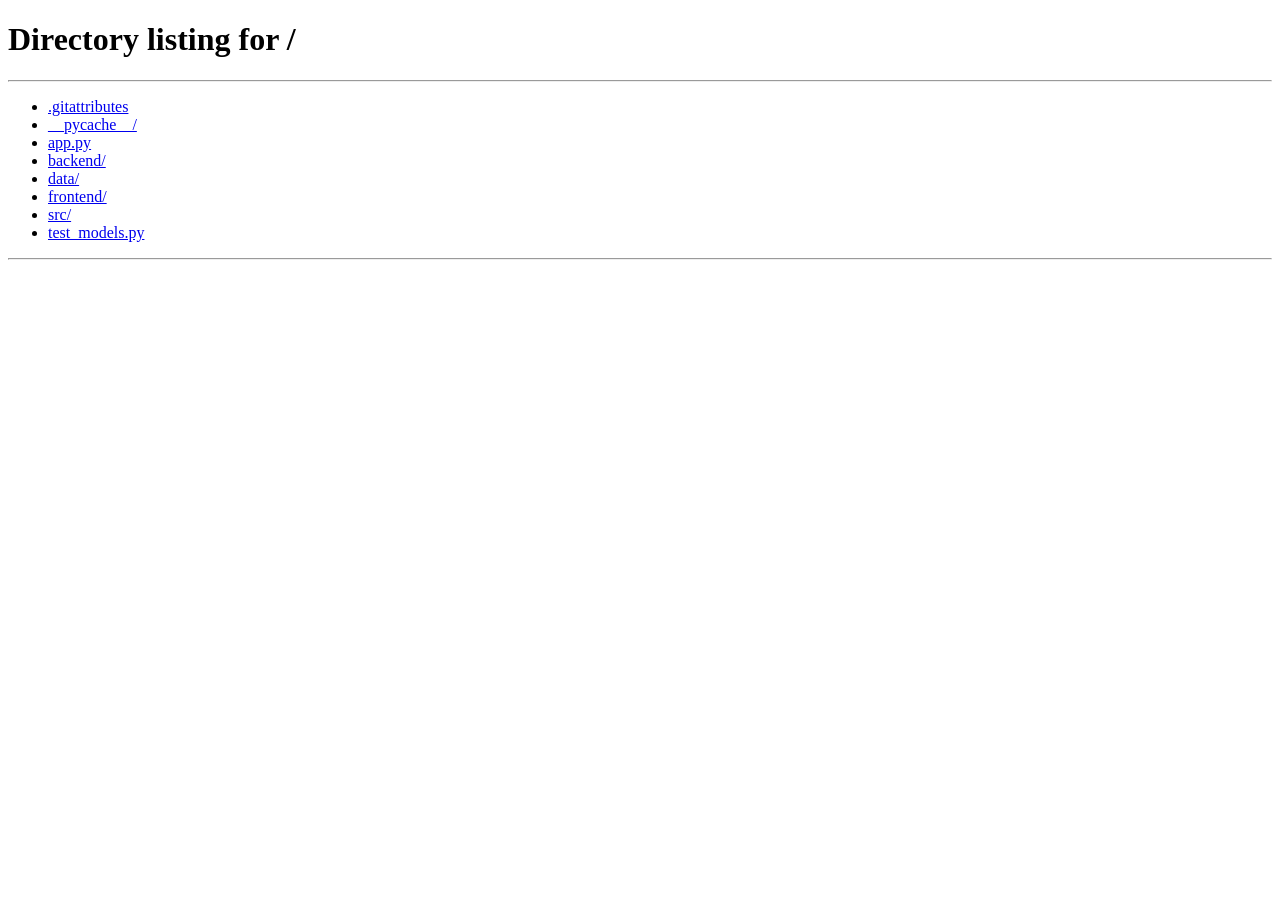
==== frontend/index.html @ 4ea3aebf "Complete SOCIUS tests Complete SOCIUS proyect for the tests" ====
<!DOCTYPE html>
<html lang="es">
<head>
    <meta charset="UTF-8">
    <title>SOCIUS</title>
    <link rel="icon" type="image/png" href="imgs/logo.png">
    <link rel="stylesheet" href="css/indexStyle.css">
</head>
<body>

    <header>
        <img src="imgs/purplesocius.png" alt="Socius">
    </header>

    <div class="chat-box">
        <div class="chat-header">
            <span class="chat-title">Socius Assistant</span>
            <div class="status-badge">
                <span class="status-dot"></span> En vivo
            </div>
        </div>
        
        <div class="messages" id="msgs">
            <div class="msg bot">
                Hola, bienvenido a Socius. Estoy aquí para acompañarte. ¿De qué te gustaría hablar hoy?
                
                <!-- OPCIONES DE INICIO RÁPIDO -->
                <div class="quick-prompts">
                    <div class="prompt-card" onclick="sendQuick('Me siento algo estresado hoy')">
                        Me siento algo estresado hoy
                    </div>
                    <div class="prompt-card" onclick="sendQuick('Quiero hablar sobre mi jornada de trabajo')">
                        Quiero hablar sobre mi jornada de trabajo
                    </div>
                    <div class="prompt-card" onclick="sendQuick('Necesito un momento para recuperar la calma')">
                        Necesito un momento para recuperar la calma
                    </div>
                </div>
            </div>
        </div>

        <!-- INDICADOR DE ESTADO -->
        <div class="typing-indicator" id="typing">Socius está procesando...</div>

        <!-- ÁREA DE ENTRADA -->
        <div class="input-area">
            <div class="input-row">
                <input type="text" id="txt" placeholder="Escribe tu mensaje..." autocomplete="off" onkeydown="if(event.key==='Enter') send()">
                <button class="btn-send" onclick="send()">Enviar</button>
            </div>
            
            <div class="toolbar" style="display: flex; justify-content: space-between; align-items: center; margin-top: 10px; font-size: 13px; color: #64748b;">
                <span id="sessionInfo">Sesión activa</span>
                <div>
                    <button class="btn-clear" onclick="clearChat()" style="background: none; border: none; color: #64748b; cursor: pointer; margin-right: 10px;">Reiniciar chat</button>
                    <button onclick="endSession()" style="background-color: #fee2e2; color: #dc2626; border: none; padding: 5px 10px; border-radius: 4px; cursor: pointer; font-weight: bold;">Finalizar sesión</button>
                </div>
            </div>
        </div>
    </div>

    <script>
        // Mostrar el pseudónimo activo en la barra al cargar la página
        window.addEventListener('DOMContentLoaded', () => {
            const currentPseudonym = localStorage.getItem('socius_pseudonym');
            if (currentPseudonym) {
                document.getElementById('sessionInfo').textContent = `Participante: ${currentPseudonym}`;
            } else {
                // Si alguien entra directo al chat sin pasar por el login, lo regresamos al inicio
                window.location.href = "/";
            }
        });

        function sendQuick(text) {
            document.getElementById('txt').value = text;
            send();
        }

        function clearChat() {
            document.getElementById('msgs').innerHTML = `
                <div class="msg bot">
                    Nueva sesión iniciada. ¿En qué te puedo ayudar ahora?
                </div>
            `;
        }

        function endSession() {
            if (confirm("¿Estás seguro de finalizar la sesión? Recuerda guardar tu pseudónimo si deseas reingresar en los siguientes días.")) {
                // 1. Limpiar el almacenamiento local
                localStorage.removeItem('socius_pseudonym');
                
                // 2. Redirigir a la pantalla de agradecimiento
                window.location.replace('/thanks');
            }
        }

        async function send() {
            const txt = document.getElementById('txt');
            const msgs = document.getElementById('msgs');
            const typing = document.getElementById('typing');
            
            if(!txt.value.trim()) return;
            
            const userVal = txt.value;
            
            msgs.innerHTML += `<div class="msg user">${userVal}</div>`;
            txt.value = '';
            msgs.scrollTop = msgs.scrollHeight;

            typing.style.display = 'block';

            const currentPseudonym = localStorage.getItem('socius_pseudonym') || '';

            try {
                const res = await fetch('/api/chat', {
                    method: 'POST',
                    headers: {'Content-Type': 'application/json'},
                    body: JSON.stringify({ 
                        message: userVal,
                        pseudonym: currentPseudonym 
                    })
                });
                
                const data = await res.json();
                
                typing.style.display = 'none';
                msgs.innerHTML += `<div class="msg bot">${data.response}</div>`;
            } catch (error) {
                typing.style.display = 'none';
                msgs.innerHTML += `<div class="msg bot" style="color: #ef4444;">No se pudo conectar con el servidor.</div>`;
            }

            msgs.scrollTop = msgs.scrollHeight;
        }
    </script>
</body>
</html>
---- frontend/css/indexStyle.css ----
* { box-sizing: border-box; margin: 0; padding: 0; }

        body { 
            font-family: 'Segoe UI', system-ui, sans-serif; 
            background: #b39ddb; 
            margin: 0; 
            display: flex; 
            flex-direction: column;
            justify-content: center; 
            align-items: center; 
            min-height: 100vh;
            padding: 20px;
        }

        /* ENCABEZADO */
        header {
            margin-bottom: 15px;
            text-align: center;
        }

        header img {
            height: 70px;
            object-fit: contain;
        }

        /* CONTENEDOR PRINCIPAL DEL CHAT */
        .chat-box { 
            width: 100%;
            max-width: 800px; 
            height: 600px; 
            background: #ffffff; 
            border-radius: 20px; 
            display: flex; 
            flex-direction: column; 
            box-shadow: 0 12px 30px rgba(0,0,0,0.12); 
            overflow: hidden; 
            border: 4px solid #e2e8f0; 
        }

        /* BARRITA DE ENCABEZADO */
        .chat-header { 
            background: #6a5690; 
            color: white; 
            padding: 14px 20px; 
            display: flex;
            justify-content: space-between;
            align-items: center;
        }

        .chat-title {
            font-weight: bold;
            font-size: 1.05rem;
        }

        .status-badge {
            display: flex;
            align-items: center;
            gap: 8px;
            font-size: 0.8rem;
            background: rgba(255, 255, 255, 0.2);
            padding: 4px 10px;
            border-radius: 12px;
        }

        .status-dot {
            width: 8px;
            height: 8px;
            background-color: #10b981; 
            border-radius: 50%;
        }

        /* ÁREA DE MENSAJES */
        .messages { 
            flex: 1; 
            padding: 20px; 
            overflow-y: auto; 
            display: flex; 
            flex-direction: column; 
            gap: 12px; 
            background-color: #fafafa;
        }

        /* TARJETAS DE SUGERENCIAS RÁPIDAS (PROMPTS) */
        .quick-prompts {
            display: flex;
            flex-direction: column;
            gap: 8px;
            margin-top: 12px;
        }

        .prompt-card {
            background: #ffffff;
            border: 1px solid #e2e8f0;
            padding: 10px 14px;
            border-radius: 10px;
            cursor: pointer;
            font-size: 0.85rem;
            color: #475569;
            transition: all 0.2s;
        }

        .prompt-card:hover {
            border-color: #b39ddb;
            color: #b39ddb;
            background: #fff8f0;
        }

        /* BURBUJAS DE TEXTO */
        .msg { 
            max-width: 82%; 
            padding: 12px 16px; 
            border-radius: 16px; 
            font-size: 0.95rem; 
            line-height: 1.45; 
            word-wrap: break-word;
        }

        .user { 
            background: #b39ddb; 
            color: white; 
            align-self: flex-end; 
            border-bottom-right-radius: 4px;
        }

        .bot { 
            background: #ffffff; 
            color: #1e293b; 
            align-self: flex-start; 
            border-bottom-left-radius: 4px;
            border: 1px solid #e2e8f0;
        }

        /* INDICADOR "PENSANDO..." */
        .typing-indicator {
            display: none;
            font-size: 0.8rem;
            color: #64748b;
            font-style: italic;
            padding: 4px 10px;
        }

        /* BARRA INFERIOR DE ENTRADA Y HERRAMIENTAS */
        .input-area { 
            padding: 12px 16px; 
            background: #ffffff;
            border-top: 1px solid #e2e8f0; 
            display: flex; 
            flex-direction: column;
            gap: 8px;
        }

        .input-row {
            display: flex;
            gap: 10px;
            align-items: center;
        }

        input { 
            flex: 1; 
            padding: 10px 16px; 
            border: 2px solid #e2e8f0; 
            border-radius: 20px; 
            outline: none; 
            font-size: 0.95rem;
        }

        input:focus {
            border-color: #b39ddb; 
        }

        .btn-send { 
            background: #b39ddb; 
            color: white; 
            border: none; 
            padding: 10px 18px; 
            border-radius: 20px; 
            cursor: pointer; 
            font-weight: bold;
            font-size: 0.9rem;
        }

        .btn-send:hover {
            background: #b39ddb;
        }

        /* BARRA DE HERRAMIENTAS RÁPIDAS */
        .toolbar {
            display: flex;
            justify-content: space-between;
            align-items: center;
            font-size: 0.75rem;
            color: #94a3b8;
            padding: 0 4px;
        }

        .btn-clear {
            background: none;
            border: none;
            color: #64748b;
            cursor: pointer;
            font-size: 0.75rem;
            padding: 0;
            text-decoration: underline;
        }

        .btn-clear:hover {
            color: #ef4444;
        }
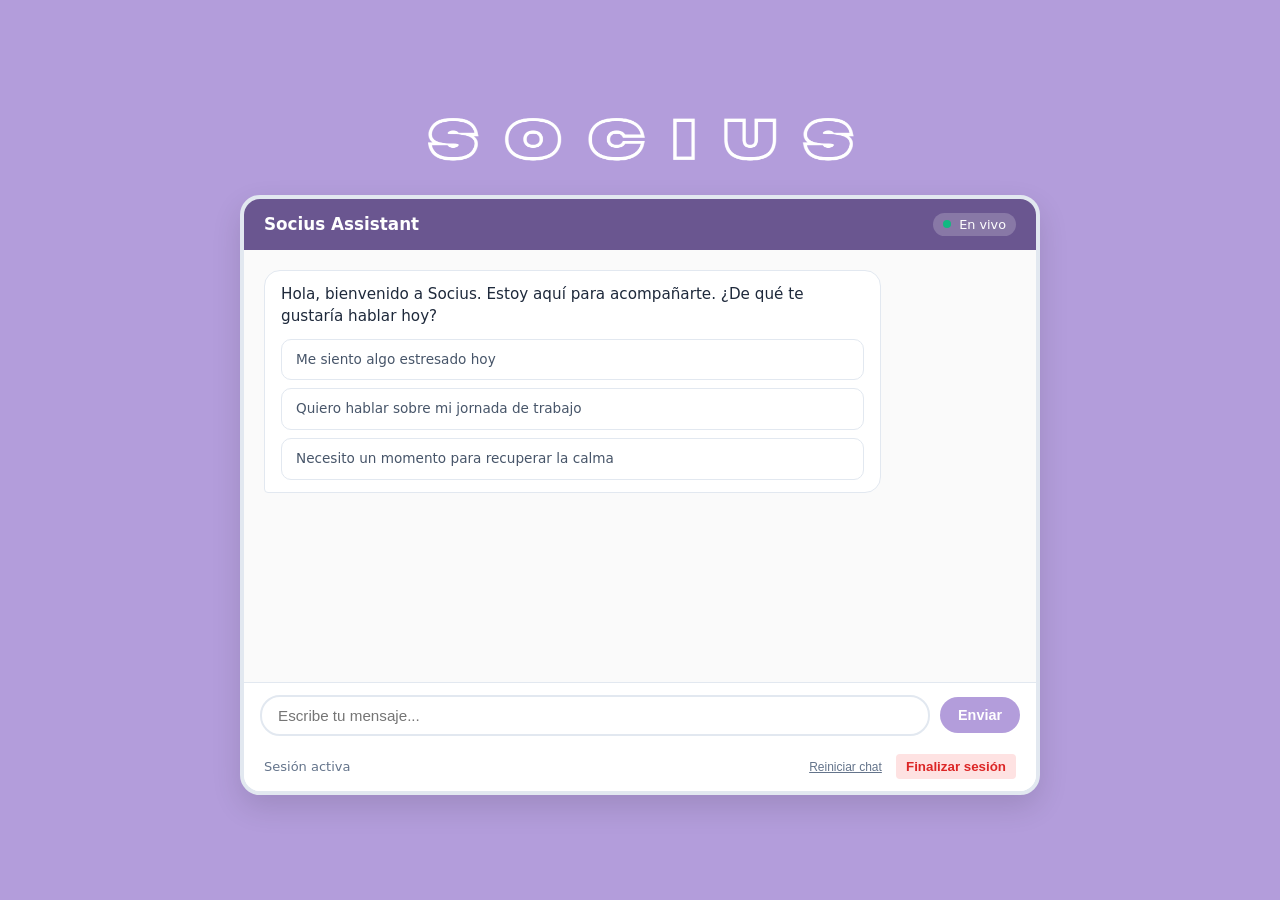
==== commit d2cda72f: "division de js" ====
--- a/frontend/index.html
+++ b/frontend/index.html
@@ -59,79 +59,6 @@
         </div>
     </div>
 
-    <script>
-        // Mostrar el pseudónimo activo en la barra al cargar la página
-        window.addEventListener('DOMContentLoaded', () => {
-            const currentPseudonym = localStorage.getItem('socius_pseudonym');
-            if (currentPseudonym) {
-                document.getElementById('sessionInfo').textContent = `Participante: ${currentPseudonym}`;
-            } else {
-                // Si alguien entra directo al chat sin pasar por el login, lo regresamos al inicio
-                window.location.href = "/";
-            }
-        });
-
-        function sendQuick(text) {
-            document.getElementById('txt').value = text;
-            send();
-        }
-
-        function clearChat() {
-            document.getElementById('msgs').innerHTML = `
-                <div class="msg bot">
-                    Nueva sesión iniciada. ¿En qué te puedo ayudar ahora?
-                </div>
-            `;
-        }
-
-        function endSession() {
-            if (confirm("¿Estás seguro de finalizar la sesión? Recuerda guardar tu pseudónimo si deseas reingresar en los siguientes días.")) {
-                // 1. Limpiar el almacenamiento local
-                localStorage.removeItem('socius_pseudonym');
-                
-                // 2. Redirigir a la pantalla de agradecimiento
-                window.location.replace('/thanks');
-            }
-        }
-
-        async function send() {
-            const txt = document.getElementById('txt');
-            const msgs = document.getElementById('msgs');
-            const typing = document.getElementById('typing');
-            
-            if(!txt.value.trim()) return;
-            
-            const userVal = txt.value;
-            
-            msgs.innerHTML += `<div class="msg user">${userVal}</div>`;
-            txt.value = '';
-            msgs.scrollTop = msgs.scrollHeight;
-
-            typing.style.display = 'block';
-
-            const currentPseudonym = localStorage.getItem('socius_pseudonym') || '';
-
-            try {
-                const res = await fetch('/api/chat', {
-                    method: 'POST',
-                    headers: {'Content-Type': 'application/json'},
-                    body: JSON.stringify({ 
-                        message: userVal,
-                        pseudonym: currentPseudonym 
-                    })
-                });
-                
-                const data = await res.json();
-                
-                typing.style.display = 'none';
-                msgs.innerHTML += `<div class="msg bot">${data.response}</div>`;
-            } catch (error) {
-                typing.style.display = 'none';
-                msgs.innerHTML += `<div class="msg bot" style="color: #ef4444;">No se pudo conectar con el servidor.</div>`;
-            }
-
-            msgs.scrollTop = msgs.scrollHeight;
-        }
-    </script>
+    <script src="/js/indexjs.js"></script>
 </body>
 </html>
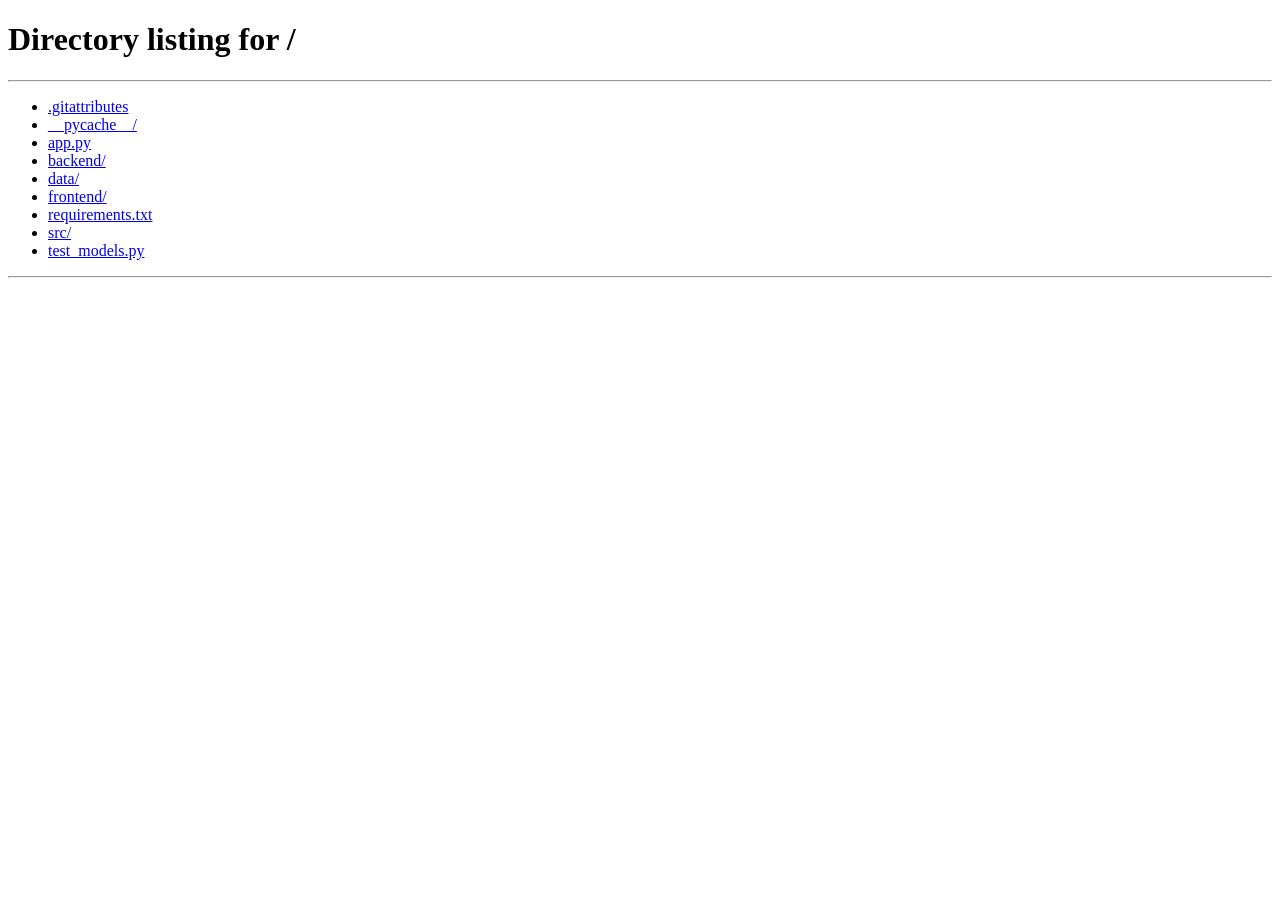
==== commit d1420e86: "." ====
--- a/frontend/index.html
+++ b/frontend/index.html
@@ -59,6 +59,6 @@
         </div>
     </div>
 
-    <script src="/js/indexjs.js"></script>
+    <script src="js/indexjs.js"></script>
 </body>
 </html>
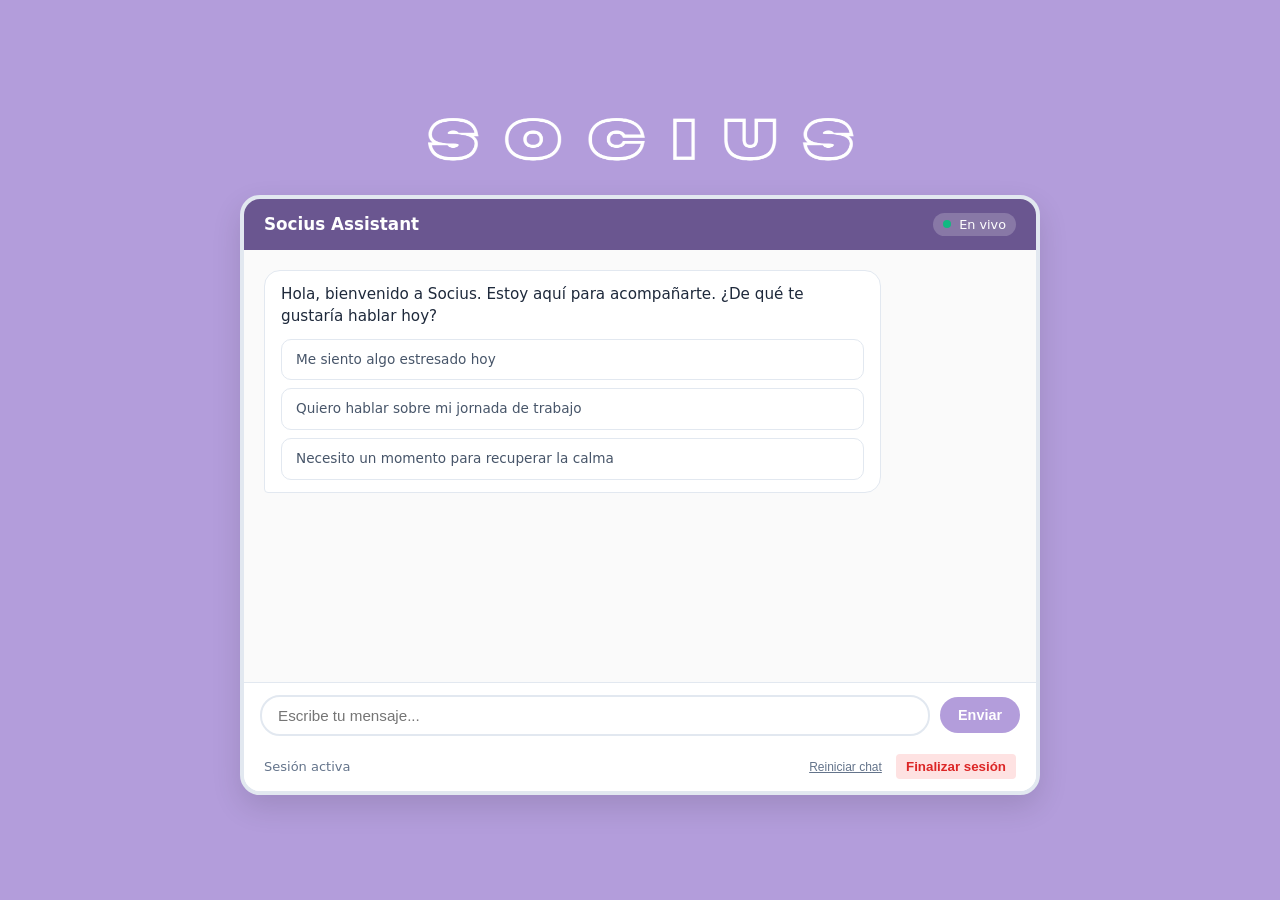
==== commit d0e93102: "......." ====
--- a/frontend/index.html
+++ b/frontend/index.html
@@ -59,6 +59,6 @@
         </div>
     </div>
 
-    <script src="js/indexjs.js"></script>
+    <script src="/js/indexjs.js"></script>
 </body>
 </html>
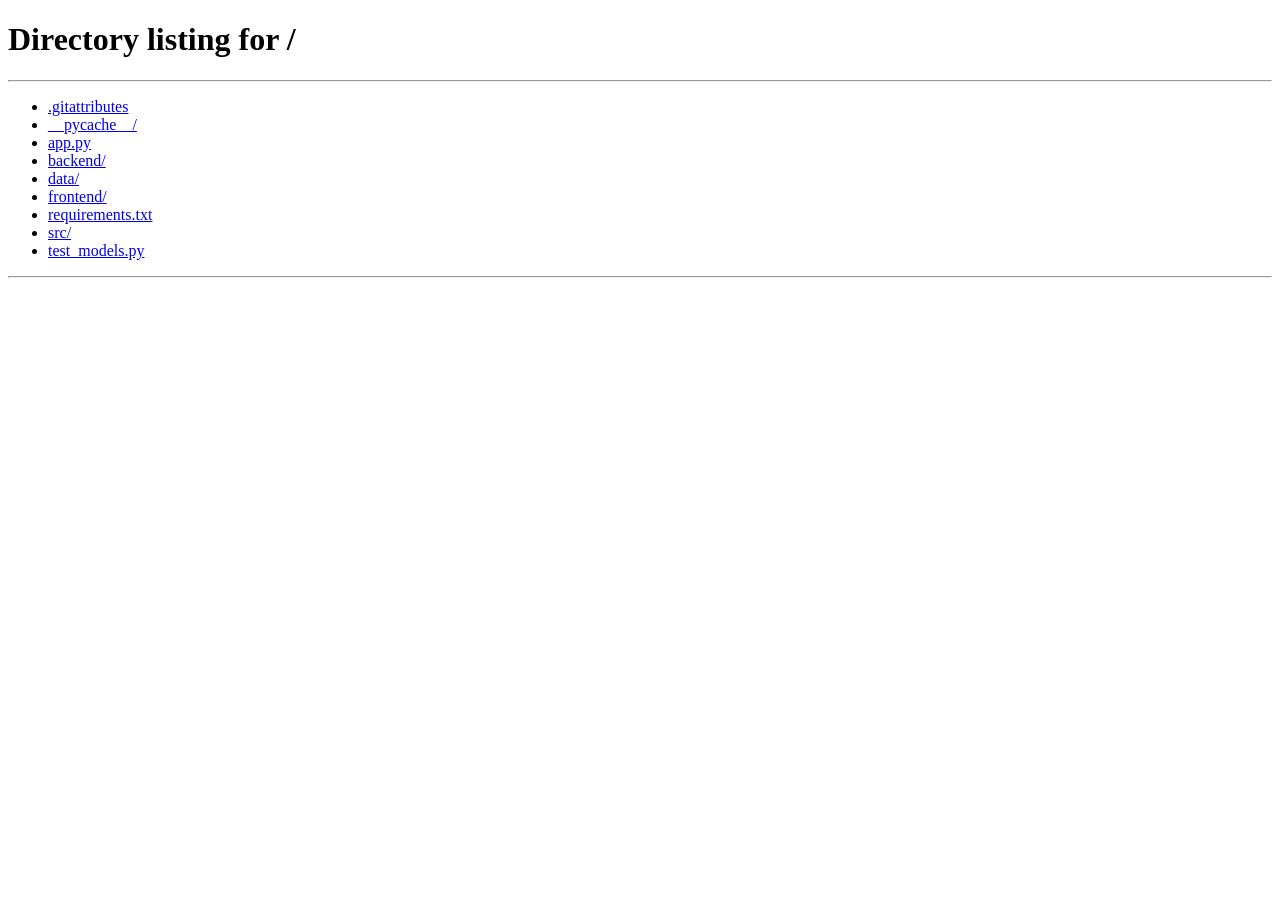
==== commit bd7f5eb2: "back" ====
--- a/frontend/index.html
+++ b/frontend/index.html
@@ -59,6 +59,79 @@
         </div>
     </div>
 
-    <script src="/js/indexjs.js"></script>
+    <script>
+        // Mostrar el pseudónimo activo en la barra al cargar la página
+        window.addEventListener('DOMContentLoaded', () => {
+            const currentPseudonym = localStorage.getItem('socius_pseudonym');
+            if (currentPseudonym) {
+                document.getElementById('sessionInfo').textContent = `Participante: ${currentPseudonym}`;
+            } else {
+                // Si alguien entra directo al chat sin pasar por el login, lo regresamos al inicio
+                window.location.href = "/";
+            }
+        });
+
+        function sendQuick(text) {
+            document.getElementById('txt').value = text;
+            send();
+        }
+
+        function clearChat() {
+            document.getElementById('msgs').innerHTML = `
+                <div class="msg bot">
+                    Nueva sesión iniciada. ¿En qué te puedo ayudar ahora?
+                </div>
+            `;
+        }
+
+        function endSession() {
+            if (confirm("¿Estás seguro de finalizar la sesión? Recuerda guardar tu pseudónimo si deseas reingresar en los siguientes días.")) {
+                // 1. Limpiar el almacenamiento local
+                localStorage.removeItem('socius_pseudonym');
+                
+                // 2. Redirigir a la pantalla de agradecimiento
+                window.location.replace('/thanks');
+            }
+        }
+
+        async function send() {
+            const txt = document.getElementById('txt');
+            const msgs = document.getElementById('msgs');
+            const typing = document.getElementById('typing');
+            
+            if(!txt.value.trim()) return;
+            
+            const userVal = txt.value;
+            
+            msgs.innerHTML += `<div class="msg user">${userVal}</div>`;
+            txt.value = '';
+            msgs.scrollTop = msgs.scrollHeight;
+
+            typing.style.display = 'block';
+
+            const currentPseudonym = localStorage.getItem('socius_pseudonym') || '';
+
+            try {
+                const res = await fetch('/api/chat', {
+                    method: 'POST',
+                    headers: {'Content-Type': 'application/json'},
+                    body: JSON.stringify({ 
+                        message: userVal,
+                        pseudonym: currentPseudonym 
+                    })
+                });
+                
+                const data = await res.json();
+                
+                typing.style.display = 'none';
+                msgs.innerHTML += `<div class="msg bot">${data.response}</div>`;
+            } catch (error) {
+                typing.style.display = 'none';
+                msgs.innerHTML += `<div class="msg bot" style="color: #ef4444;">No se pudo conectar con el servidor.</div>`;
+            }
+
+            msgs.scrollTop = msgs.scrollHeight;
+        }
+    </script>
 </body>
 </html>
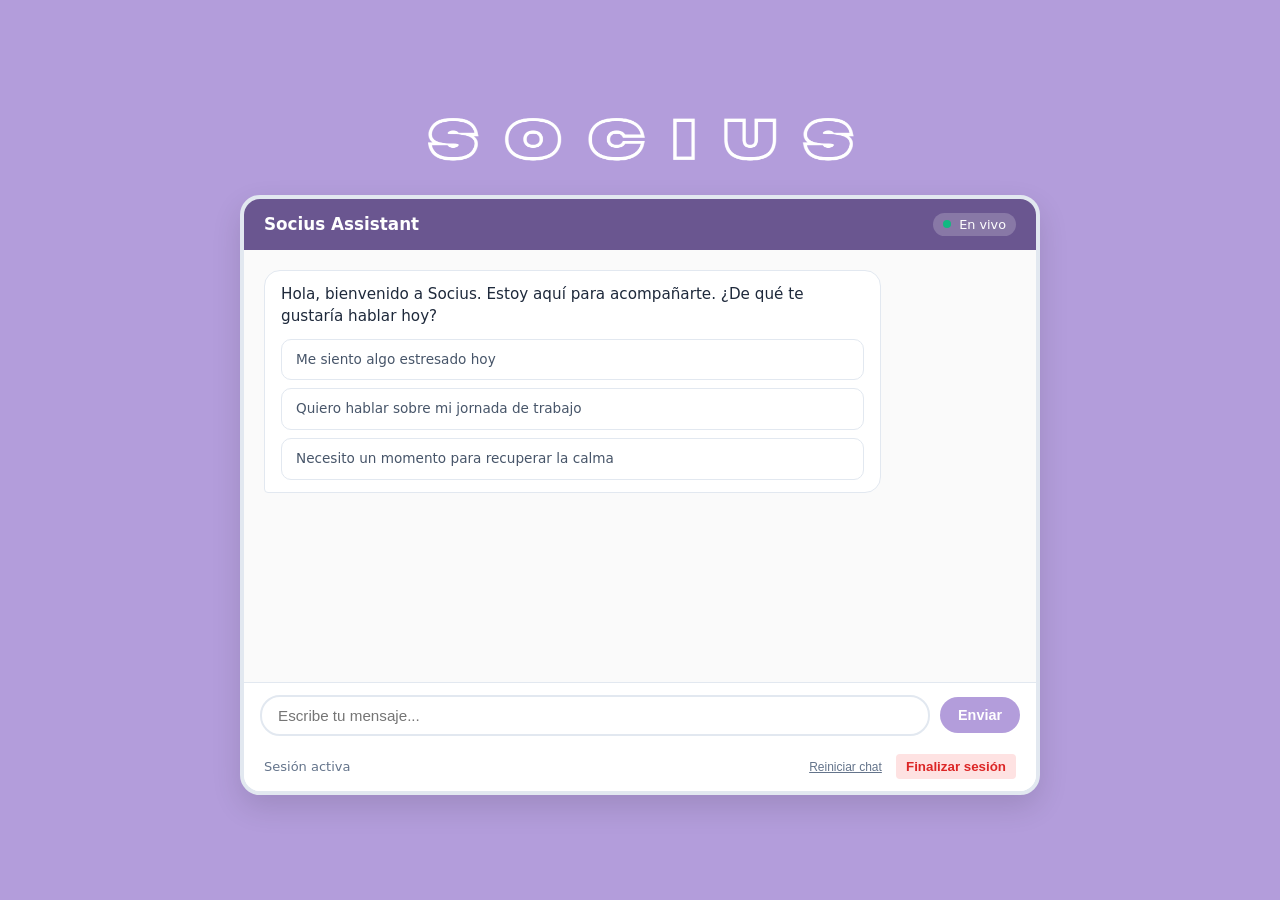
==== commit 94d8b73f: "." ====
--- a/frontend/index.html
+++ b/frontend/index.html
@@ -59,79 +59,6 @@
         </div>
     </div>
 
-    <script>
-        // Mostrar el pseudónimo activo en la barra al cargar la página
-        window.addEventListener('DOMContentLoaded', () => {
-            const currentPseudonym = localStorage.getItem('socius_pseudonym');
-            if (currentPseudonym) {
-                document.getElementById('sessionInfo').textContent = `Participante: ${currentPseudonym}`;
-            } else {
-                // Si alguien entra directo al chat sin pasar por el login, lo regresamos al inicio
-                window.location.href = "/";
-            }
-        });
-
-        function sendQuick(text) {
-            document.getElementById('txt').value = text;
-            send();
-        }
-
-        function clearChat() {
-            document.getElementById('msgs').innerHTML = `
-                <div class="msg bot">
-                    Nueva sesión iniciada. ¿En qué te puedo ayudar ahora?
-                </div>
-            `;
-        }
-
-        function endSession() {
-            if (confirm("¿Estás seguro de finalizar la sesión? Recuerda guardar tu pseudónimo si deseas reingresar en los siguientes días.")) {
-                // 1. Limpiar el almacenamiento local
-                localStorage.removeItem('socius_pseudonym');
-                
-                // 2. Redirigir a la pantalla de agradecimiento
-                window.location.replace('/thanks');
-            }
-        }
-
-        async function send() {
-            const txt = document.getElementById('txt');
-            const msgs = document.getElementById('msgs');
-            const typing = document.getElementById('typing');
-            
-            if(!txt.value.trim()) return;
-            
-            const userVal = txt.value;
-            
-            msgs.innerHTML += `<div class="msg user">${userVal}</div>`;
-            txt.value = '';
-            msgs.scrollTop = msgs.scrollHeight;
-
-            typing.style.display = 'block';
-
-            const currentPseudonym = localStorage.getItem('socius_pseudonym') || '';
-
-            try {
-                const res = await fetch('/api/chat', {
-                    method: 'POST',
-                    headers: {'Content-Type': 'application/json'},
-                    body: JSON.stringify({ 
-                        message: userVal,
-                        pseudonym: currentPseudonym 
-                    })
-                });
-                
-                const data = await res.json();
-                
-                typing.style.display = 'none';
-                msgs.innerHTML += `<div class="msg bot">${data.response}</div>`;
-            } catch (error) {
-                typing.style.display = 'none';
-                msgs.innerHTML += `<div class="msg bot" style="color: #ef4444;">No se pudo conectar con el servidor.</div>`;
-            }
-
-            msgs.scrollTop = msgs.scrollHeight;
-        }
-    </script>
+    <script src="/js/indexjs.js"></script>
 </body>
 </html>
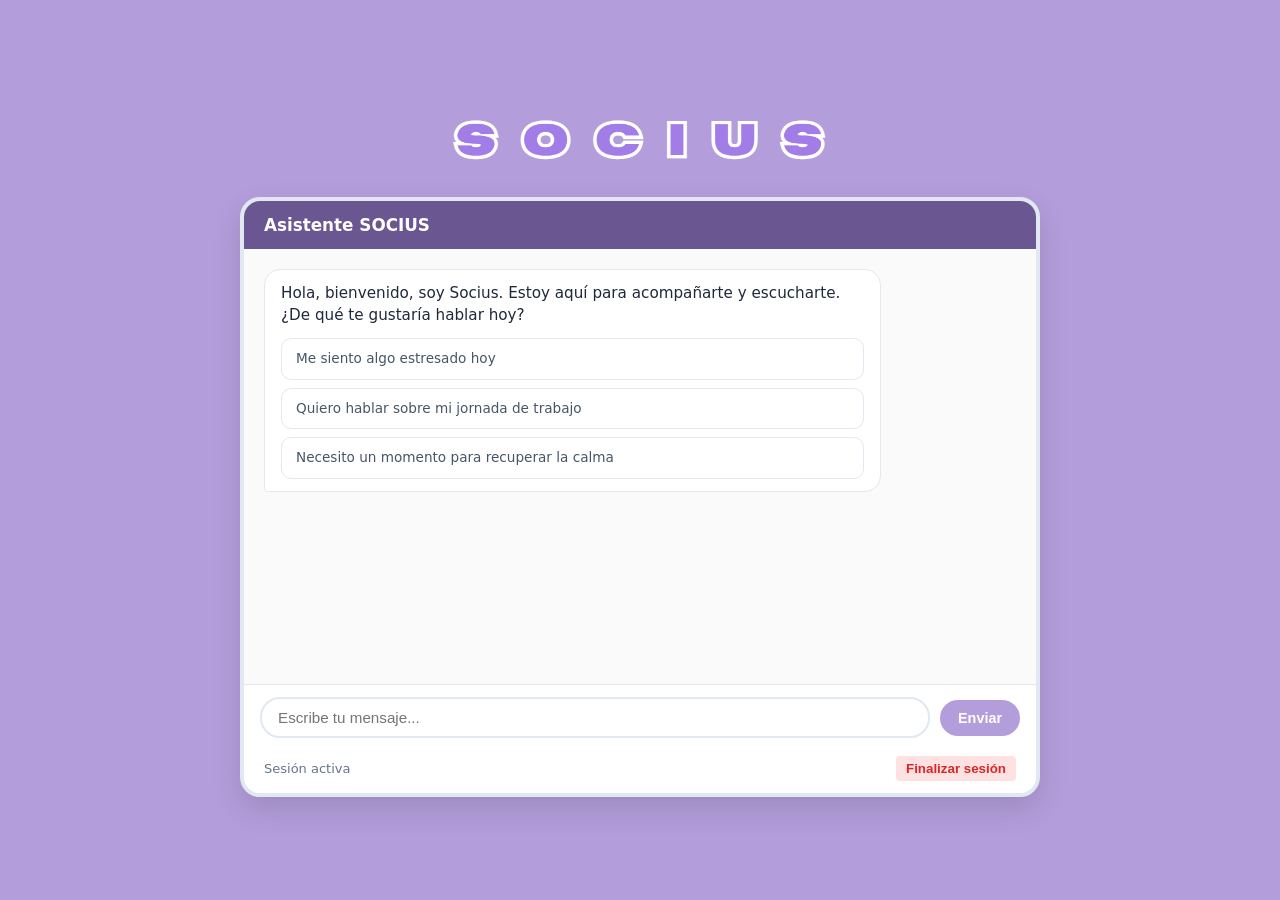
==== commit 0e340d52: "modis en el diseño :)" ====
--- a/frontend/index.html
+++ b/frontend/index.html
@@ -9,20 +9,17 @@
 <body>
 
     <header>
-        <img src="imgs/purplesocius.png" alt="Socius">
+        <img src="imgs/sociusfinal.png" alt="Socius">
     </header>
 
     <div class="chat-box">
         <div class="chat-header">
-            <span class="chat-title">Socius Assistant</span>
-            <div class="status-badge">
-                <span class="status-dot"></span> En vivo
-            </div>
+            <span class="chat-title">Asistente SOCIUS</span>
         </div>
         
         <div class="messages" id="msgs">
             <div class="msg bot">
-                Hola, bienvenido a Socius. Estoy aquí para acompañarte. ¿De qué te gustaría hablar hoy?
+                Hola, bienvenido, soy Socius. Estoy aquí para acompañarte y escucharte. ¿De qué te gustaría hablar hoy?
                 
                 <!-- OPCIONES DE INICIO RÁPIDO -->
                 <div class="quick-prompts">
@@ -52,7 +49,6 @@
             <div class="toolbar" style="display: flex; justify-content: space-between; align-items: center; margin-top: 10px; font-size: 13px; color: #64748b;">
                 <span id="sessionInfo">Sesión activa</span>
                 <div>
-                    <button class="btn-clear" onclick="clearChat()" style="background: none; border: none; color: #64748b; cursor: pointer; margin-right: 10px;">Reiniciar chat</button>
                     <button onclick="endSession()" style="background-color: #fee2e2; color: #dc2626; border: none; padding: 5px 10px; border-radius: 4px; cursor: pointer; font-weight: bold;">Finalizar sesión</button>
                 </div>
             </div>
--- a/frontend/css/indexStyle.css
+++ b/frontend/css/indexStyle.css
@@ -19,7 +19,7 @@
         }
 
         header img {
-            height: 70px;
+            height: 75px;
             object-fit: contain;
         }
 
